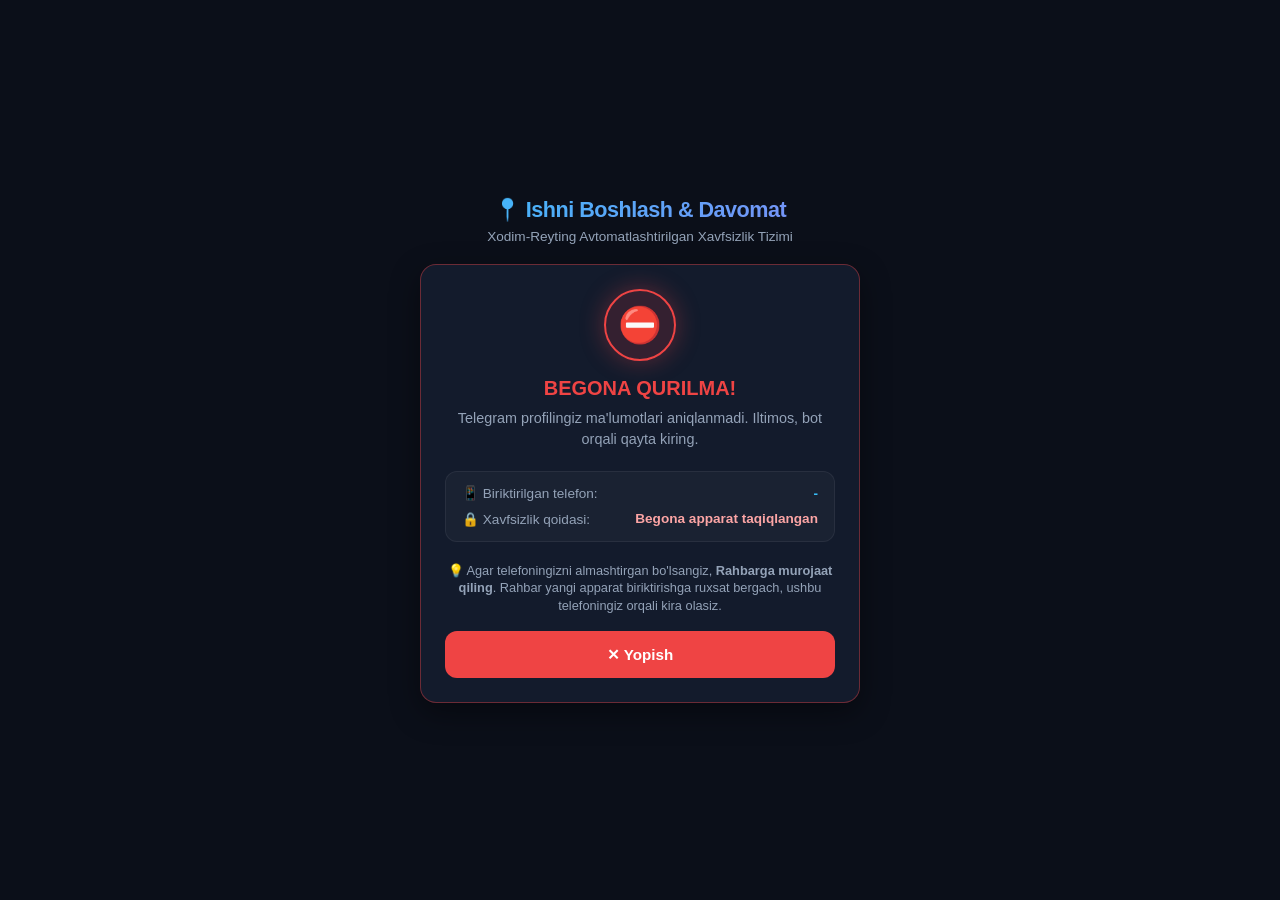
==== static/location_checkin.html @ 409523e6 "feat(security): enforce device-bound WebApp check-in and block unverified skrepka locations" ====
<!DOCTYPE html>
<html lang="uz">
<head>
  <meta charset="UTF-8">
  <meta name="viewport" content="width=device-width, initial-scale=1.0, maximum-scale=1.0, user-scalable=no">
  <title>Ishni Boshlash — Jonli Lokatsiya</title>
  <script src="https://telegram.org/js/telegram-web-app.js"></script>
  <style>
    :root {
      --bg-color: #0b0f19;
      --card-bg: rgba(22, 30, 49, 0.85);
      --border-color: rgba(255, 255, 255, 0.08);
      --text-main: #f8fafc;
      --text-muted: #94a3b8;
      --accent-green: #10b981;
      --accent-red: #ef4444;
      --accent-blue: #38bdf8;
      --accent-amber: #f59e0b;
    }

    * {
      box-sizing: border-box;
      margin: 0;
      padding: 0;
      font-family: -apple-system, BlinkMacSystemFont, "Segoe UI", Roboto, Helvetica, Arial, sans-serif;
      -webkit-tap-highlight-color: transparent;
    }

    body {
      background-color: var(--bg-color);
      color: var(--text-main);
      min-height: 100vh;
      display: flex;
      flex-direction: column;
      align-items: center;
      justify-content: center;
      padding: 1.25rem;
      overflow-x: hidden;
    }

    .container {
      width: 100%;
      max-width: 440px;
      display: flex;
      flex-direction: column;
      gap: 1.25rem;
    }

    .header-box {
      text-align: center;
    }

    .header-title {
      font-size: 1.35rem;
      font-weight: 800;
      letter-spacing: -0.5px;
      margin-bottom: 0.35rem;
      background: linear-gradient(135deg, #38bdf8, #818cf8);
      -webkit-background-clip: text;
      -webkit-text-fill-color: transparent;
    }

    .header-subtitle {
      font-size: 0.85rem;
      color: var(--text-muted);
    }

    .card {
      background: var(--card-bg);
      border: 1px solid var(--border-color);
      border-radius: 16px;
      padding: 1.5rem;
      backdrop-filter: blur(12px);
      box-shadow: 0 10px 30px rgba(0, 0, 0, 0.4);
      display: flex;
      flex-direction: column;
      align-items: center;
      text-align: center;
      transition: all 0.3s ease;
    }

    .icon-badge {
      width: 72px;
      height: 72px;
      border-radius: 50%;
      display: flex;
      align-items: center;
      justify-content: center;
      font-size: 2.2rem;
      margin-bottom: 1rem;
      transition: all 0.3s ease;
    }

    .icon-loading {
      background: rgba(56, 189, 248, 0.15);
      border: 2px solid var(--accent-blue);
      animation: pulse 1.5s infinite;
    }

    .icon-success {
      background: rgba(16, 185, 129, 0.15);
      border: 2px solid var(--accent-green);
      box-shadow: 0 0 25px rgba(16, 185, 129, 0.35);
    }

    .icon-danger {
      background: rgba(239, 68, 68, 0.15);
      border: 2px solid var(--accent-red);
      box-shadow: 0 0 25px rgba(239, 68, 68, 0.35);
    }

    .status-title {
      font-size: 1.25rem;
      font-weight: 800;
      margin-bottom: 0.5rem;
    }

    .status-desc {
      font-size: 0.9rem;
      color: var(--text-muted);
      line-height: 1.5;
      margin-bottom: 1.25rem;
    }

    .info-list {
      width: 100%;
      background: rgba(255, 255, 255, 0.03);
      border: 1px solid rgba(255, 255, 255, 0.06);
      border-radius: 12px;
      padding: 0.85rem 1rem;
      display: flex;
      flex-direction: column;
      gap: 0.6rem;
      text-align: left;
      font-size: 0.85rem;
      margin-bottom: 1.25rem;
    }

    .info-row {
      display: flex;
      justify-content: space-between;
      align-items: center;
    }

    .info-label {
      color: var(--text-muted);
      display: flex;
      align-items: center;
      gap: 0.4rem;
    }

    .info-val {
      font-weight: 700;
      color: var(--text-main);
    }

    .btn {
      width: 100%;
      padding: 0.9rem 1.25rem;
      border-radius: 12px;
      font-size: 0.95rem;
      font-weight: 700;
      border: none;
      cursor: pointer;
      display: flex;
      align-items: center;
      justify-content: center;
      gap: 0.5rem;
      transition: all 0.2s ease;
    }

    .btn:active {
      transform: scale(0.98);
    }

    .btn-primary {
      background: linear-gradient(135deg, #38bdf8, #2563eb);
      color: #fff;
      box-shadow: 0 4px 15px rgba(37, 99, 235, 0.35);
    }

    .btn-danger {
      background: #ef4444;
      color: #fff;
    }

    .btn-secondary {
      background: rgba(255, 255, 255, 0.08);
      color: var(--text-muted);
      border: 1px solid var(--border-color);
    }

    .spinner {
      width: 20px;
      height: 20px;
      border: 2px solid rgba(255, 255, 255, 0.3);
      border-top-color: #fff;
      border-radius: 50%;
      animation: spin 0.8s linear infinite;
    }

    @keyframes spin {
      to { transform: rotate(360deg); }
    }

    @keyframes pulse {
      0%, 100% { transform: scale(1); opacity: 1; }
      50% { transform: scale(1.05); opacity: 0.85; }
    }
  </style>
</head>
<body>

  <div class="container">
    <div class="header-box">
      <div class="header-title">📍 Ishni Boshlash & Davomat</div>
      <div class="header-subtitle">Xodim-Reyting Avtomatlashtirilgan Xavfsizlik Tizimi</div>
    </div>

    <!-- 1. Tekshirilmoqda holati -->
    <div id="card-loading" class="card">
      <div class="icon-badge icon-loading">
        <div class="spinner" style="width: 32px; height: 32px; border-width: 3px;"></div>
      </div>
      <div class="status-title" style="color: var(--accent-blue);">Qurilma Tekshirilmoqda...</div>
      <div class="status-desc">
        Telefon apparatingizning xavfsizlik tokeni va GPS kordinatalari o'rganilmoqda. Iltimos, kuting.
      </div>
    </div>

    <!-- 2. Begona qurilma aniqlandi (Blok holati) -->
    <div id="card-untrusted" class="card" style="display: none; border-color: rgba(239, 68, 68, 0.4);">
      <div class="icon-badge icon-danger">⛔</div>
      <div class="status-title" style="color: var(--accent-red);">BEGONA QURILMA!</div>
      <div class="status-desc" id="untrusted-desc">
        Sizning hisobingiz rasmiy ravishda boshqa telefon apparatiga biriktirilgan. Ushbu telefondan ishni boshlay olmaysiz!
      </div>
      <div class="info-list">
        <div class="info-row">
          <span class="info-label">📱 Biriktirilgan telefon:</span>
          <span class="info-val" id="untrusted-bound-device" style="color: var(--accent-blue);">-</span>
        </div>
        <div class="info-row">
          <span class="info-label">🔒 Xavfsizlik qoidasi:</span>
          <span class="info-val" style="color: #fca5a5;">Begona apparat taqiqlangan</span>
        </div>
      </div>
      <div style="font-size: 0.8rem; color: var(--text-muted); margin-bottom: 1rem; line-height: 1.4;">
        💡 Agar telefoningizni almashtirgan bo'lsangiz, <b>Rahbarga murojaat qiling</b>. Rahbar yangi apparat biriktirishga ruxsat bergach, ushbu telefoningiz orqali kira olasiz.
      </div>
      <button type="button" class="btn btn-danger" onclick="closeWebApp()">✕ Yopish</button>
    </div>

    <!-- 3. Muvaffaqiyatli Davomat va Jonli Holat -->
    <div id="card-success" class="card" style="display: none; border-color: rgba(16, 185, 129, 0.4);">
      <div class="icon-badge icon-success" id="success-icon">🟢</div>
      <div class="status-title" id="success-title" style="color: var(--accent-green);">Davomat Qayd Etildi!</div>
      <div class="status-desc" id="success-desc">
        Qurilmangiz muvaffaqiyatli tasdiqlandi va ish joyingiz kordinatasi yangilandi.
      </div>

      <div class="info-list">
        <div class="info-row">
          <span class="info-label">👤 Xodim:</span>
          <span class="info-val" id="val-user-name">-</span>
        </div>
        <div class="info-row">
          <span class="info-label">📱 Telefon apparati:</span>
          <span class="info-val" id="val-device-name" style="color: var(--accent-blue);">-</span>
        </div>
        <div class="info-row">
          <span class="info-label">🏢 Filial:</span>
          <span class="info-val" id="val-workplace">-</span>
        </div>
        <div class="info-row">
          <span class="info-label">📍 Masofa:</span>
          <span class="info-val" id="val-distance">-</span>
        </div>
        <div class="info-row">
          <span class="info-label">🕒 Yangilangan vaqt:</span>
          <span class="info-val" id="val-updated-at">-</span>
        </div>
      </div>

      <div style="display: flex; gap: 0.6rem; width: 100%;">
        <button type="button" class="btn btn-primary" id="btn-refresh" onclick="refreshCheckinLocation()">
          <span>🔄</span> Qayta Yangilash
        </button>
        <button type="button" class="btn btn-secondary" onclick="closeWebApp()">
          Yopish
        </button>
      </div>

      <div style="margin-top: 0.85rem; font-size: 0.75rem; color: #64748b; line-height: 1.4;">
        🛰 Ushbu oyna ochiq turganda kordinatangiz har 30 soniyada avtomatik yangilanib turadi.
      </div>
    </div>
  </div>

  <script>
    const tg = window.Telegram && window.Telegram.WebApp;
    if (tg) {
      try {
        tg.ready();
        tg.expand();
      } catch (e) {}
    }

    let currentTgId = null;
    let currentUserData = null;
    let autoRefreshTimer = null;

    function getDeviceModelName() {
      const ua = navigator.userAgent || "";
      const androidMatch = ua.match(/Android[^;]+;\s*([^;)]+)\s*Build/i) || ua.match(/Android[^;]+;\s*([^;)]+)\)/i);
      if (androidMatch && androidMatch[1]) {
        let raw = androidMatch[1].trim();
        if (raw.includes("ANY-NX1") || raw.includes("Honor") || raw.includes("HONOR")) {
          return "Honor X9b (Android)";
        }
        return raw;
      }
      if (/iPhone/i.test(ua)) return "Apple iPhone (iOS)";
      if (/iPad/i.test(ua)) return "Apple iPad (iOS)";
      if (/Android/i.test(ua)) return "Android telefon";
      if (/Windows/i.test(ua)) return "Windows kompyuter";
      if (/Macintosh/i.test(ua)) return "Mac kompyuter";
      return "Mobil telefon";
    }

    function getTelegramUserId() {
      // 1. Telegram WebApp initDataUnsafe orqali
      if (tg && tg.initDataUnsafe && tg.initDataUnsafe.user && tg.initDataUnsafe.user.id) {
        return tg.initDataUnsafe.user.id;
      }
      // 2. URL parametr orqali (?user_id=123)
      const params = new URLSearchParams(window.location.search);
      const uid = params.get("user_id") || params.get("tg_id");
      if (uid) return parseInt(uid, 10);

      // 3. Xotirada saqlangan bo'lsa
      const cached = localStorage.getItem("crm_cached_tg_id");
      if (cached) return parseInt(cached, 10);

      return null;
    }

    async function initCheckinProcess() {
      currentTgId = getTelegramUserId();
      if (!currentTgId) {
        document.getElementById("card-loading").style.display = "none";
        document.getElementById("card-untrusted").style.display = "flex";
        document.getElementById("untrusted-desc").innerText = "Telegram profilingiz ma'lumotlari aniqlanmadi. Iltimos, bot orqali qayta kiring.";
        return;
      }

      localStorage.setItem("crm_cached_tg_id", currentTgId.toString());

      const savedToken = localStorage.getItem("crm_trusted_device_token") || "";
      const devName = getDeviceModelName();

      try {
        // 1. Apparatni tekshirish yoki yangi telefon bo'lsa biriktirish
        const checkRes = await fetch("/api/location/device-checkin", {
          method: "POST",
          headers: { "Content-Type": "application/json" },
          body: JSON.stringify({
            telegram_id: currentTgId,
            device_token: savedToken,
            device_name: devName
          })
        });

        const checkData = await checkRes.json();

        if (!checkRes.ok || !checkData.success || !checkData.is_trusted) {
          // Begona qurilma!
          document.getElementById("card-loading").style.display = "none";
          document.getElementById("card-success").style.display = "none";
          document.getElementById("card-untrusted").style.display = "flex";
          document.getElementById("untrusted-bound-device").innerText = checkData.bound_device_name || "Biriktirilgan telefon";
          if (tg && tg.HapticFeedback) tg.HapticFeedback.notificationOccurred("error");
          return;
        }

        // Tasdiqlangan apparat!
        if (checkData.device_token) {
          localStorage.setItem("crm_trusted_device_token", checkData.device_token);
        }
        currentUserData = checkData.user || {};

        // 2. GPS kordinatani olish va jo'natish
        await fetchAndSendGpsLocation();

      } catch (err) {
        console.error("Checkin init xatosi:", err);
        document.getElementById("card-loading").style.display = "none";
        document.getElementById("card-untrusted").style.display = "flex";
        document.getElementById("untrusted-desc").innerText = "Server bilan bog'lanishda xatolik yuz berdi: " + (err.message || "");
      }
    }

    function fetchAndSendGpsLocation() {
      return new Promise((resolve) => {
        if (!navigator.geolocation) {
          alert("Qurilmangizda Geopozitsiya (GPS) qo'llab-quvvatlanmaydi!");
          resolve();
          return;
        }

        navigator.geolocation.getCurrentPosition(
          async (pos) => {
            const lat = pos.coords.latitude;
            const lon = pos.coords.longitude;
            const acc = pos.coords.accuracy;
            const savedToken = localStorage.getItem("crm_trusted_device_token") || "";
            const devName = getDeviceModelName();

            try {
              const recRes = await fetch("/api/location/verified-checkin", {
                method: "POST",
                headers: { "Content-Type": "application/json" },
                body: JSON.stringify({
                  telegram_id: currentTgId,
                  device_token: savedToken,
                  device_name: devName,
                  latitude: lat,
                  longitude: lon,
                  accuracy_meters: acc
                })
              });

              const recData = await recRes.json();

              document.getElementById("card-loading").style.display = "none";
              document.getElementById("card-untrusted").style.display = "none";
              document.getElementById("card-success").style.display = "flex";

              const isInside = recData.is_inside;
              const distText = recData.distance_text || (Math.round(recData.distance_meters || 0) + " m");

              document.getElementById("val-user-name").innerText = recData.full_name || (currentUserData && currentUserData.full_name) || "Xodim";
              document.getElementById("val-device-name").innerText = recData.device_name || devName;
              document.getElementById("val-workplace").innerText = recData.workplace_name || "Ish joyi";

              const distEl = document.getElementById("val-distance");
              const iconEl = document.getElementById("success-icon");
              const titleEl = document.getElementById("success-title");

              if (isInside) {
                distEl.innerHTML = `<span style="color: var(--accent-green);">🟢 Ish joyida (${distText})</span>`;
                iconEl.innerText = "🟢";
                titleEl.innerText = "Siz Ish Joyidasiz!";
                titleEl.style.color = "var(--accent-green)";
              } else {
                distEl.innerHTML = `<span style="color: var(--accent-red);">🔴 Tashqarida (${distText})</span>`;
                iconEl.innerText = "🔴";
                titleEl.innerText = "Ish Joyidan Tashqarida!";
                titleEl.style.color = "var(--accent-red)";
              }

              const now = new Date();
              const timeStr = String(now.getHours()).padStart(2, "0") + ":" + String(now.getMinutes()).padStart(2, "0") + ":" + String(now.getSeconds()).padStart(2, "0");
              document.getElementById("val-updated-at").innerText = timeStr;

              if (tg && tg.HapticFeedback) tg.HapticFeedback.notificationOccurred("success");

              // Avtomatik qayta yangilab turish (har 30 soniyada)
              if (!autoRefreshTimer) {
                autoRefreshTimer = setInterval(fetchAndSendGpsLocation, 30000);
              }

              resolve();
            } catch (err) {
              console.error("Kordinata yuborishda xatolik:", err);
              resolve();
            }
          },
          (err) => {
            console.warn("GPS olishda xatolik:", err);
            let msg = "GPS kordinata olinmadi.";
            if (err.code === 1) msg = "Iltimos, brauzerga Geopozitsiya (GPS) ruxsatini bering!";
            else if (err.code === 2) msg = "GPS signali topilmadi. Telefoningizda Geolokatsiyani yoqing!";
            alert(msg);
            resolve();
          },
          { enableHighAccuracy: true, timeout: 15000, maximumAge: 0 }
        );
      });
    }

    async function refreshCheckinLocation() {
      const btn = document.getElementById("btn-refresh");
      if (btn) {
        btn.disabled = true;
        btn.innerHTML = `<div class="spinner"></div> Yangilanmoqda...`;
      }
      await fetchAndSendGpsLocation();
      if (btn) {
        btn.disabled = false;
        btn.innerHTML = `<span>🔄</span> Qayta Yangilash`;
      }
    }

    function closeWebApp() {
      if (tg) tg.close();
      else window.close();
    }

    // Ishga tushirish
    window.addEventListener("DOMContentLoaded", initCheckinProcess);
  </script>
</body>
</html>
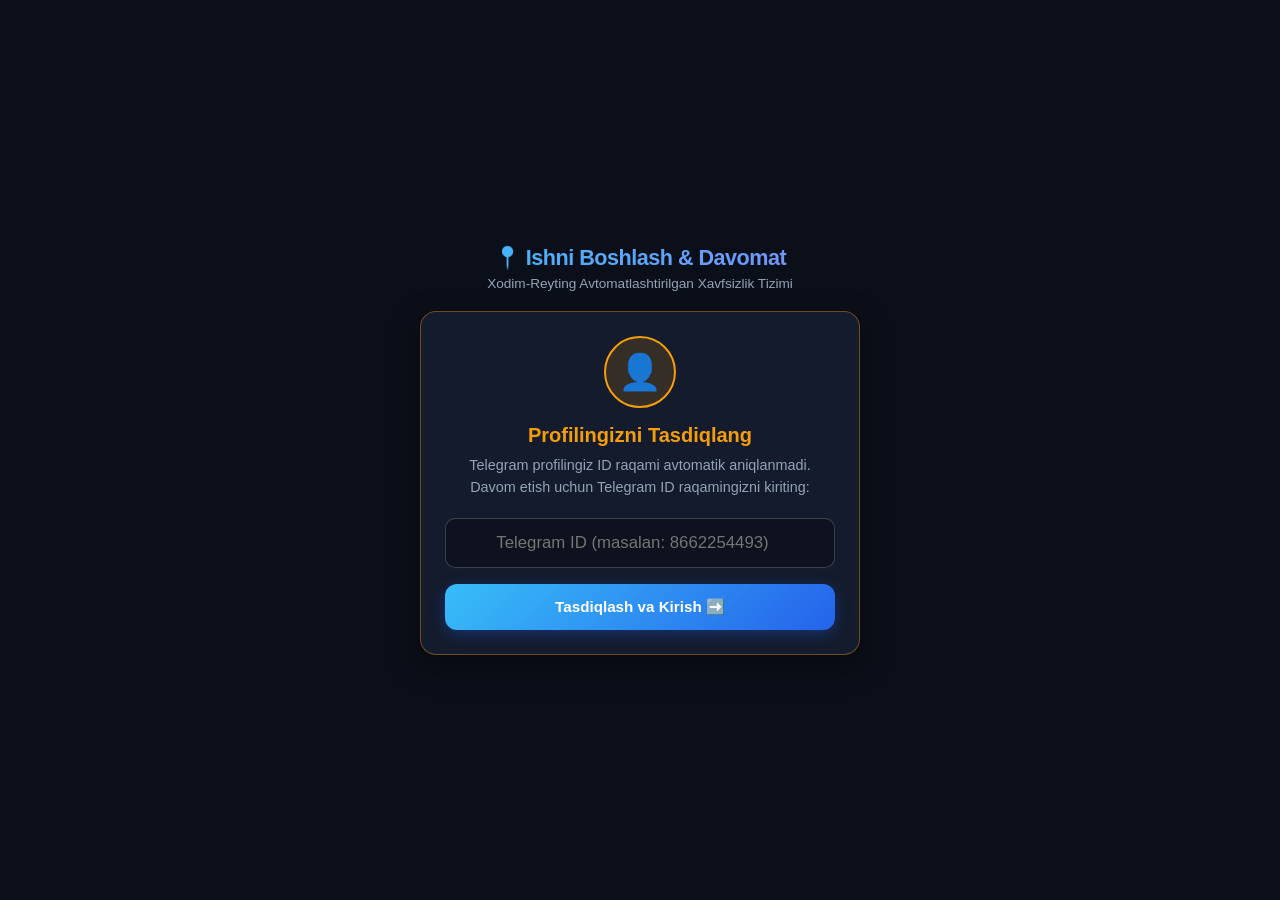
==== commit 37982ba9: "fix(webapp): pass user_id parameter in WebApp URL and parse initData to prevent unidentified profile" ====
--- a/static/location_checkin.html
+++ b/static/location_checkin.html
@@ -251,6 +251,21 @@
       <button type="button" class="btn btn-danger" onclick="closeWebApp()">✕ Yopish</button>
     </div>
 
+    <!-- 2.1. Profil aniqlanmagan holat -->
+    <div id="card-unidentified" class="card" style="display: none; border-color: rgba(245, 158, 11, 0.4);">
+      <div class="icon-badge" style="background: rgba(245, 158, 11, 0.15); border: 2px solid #f59e0b;">👤</div>
+      <div class="status-title" style="color: #f59e0b;">Profilingizni Tasdiqlang</div>
+      <div class="status-desc">
+        Telegram profilingiz ID raqami avtomatik aniqlanmadi. Davom etish uchun Telegram ID raqamingizni kiriting:
+      </div>
+      <div style="width: 100%; margin-bottom: 1rem;">
+        <input type="number" id="input-manual-tg-id" placeholder="Telegram ID (masalan: 8662254493)" style="width: 100%; padding: 0.85rem; border-radius: 10px; border: 1px solid rgba(255,255,255,0.2); background: rgba(0,0,0,0.3); color: #fff; text-align: center; font-size: 1.05rem; outline: none;">
+      </div>
+      <button type="button" class="btn btn-primary" onclick="submitManualTgId()">
+        Tasdiqlash va Kirish ➡️
+      </button>
+    </div>
+
     <!-- 3. Muvaffaqiyatli Davomat va Jonli Holat -->
     <div id="card-success" class="card" style="display: none; border-color: rgba(16, 185, 129, 0.4);">
       <div class="icon-badge icon-success" id="success-icon">🟢</div>
@@ -329,33 +344,63 @@
     }
 
     function getTelegramUserId() {
-      // 1. Telegram WebApp initDataUnsafe orqali
-      if (tg && tg.initDataUnsafe && tg.initDataUnsafe.user && tg.initDataUnsafe.user.id) {
-        return tg.initDataUnsafe.user.id;
-      }
-      // 2. URL parametr orqali (?user_id=123)
+      // 1. URL parametr orqali (?user_id=123)
       const params = new URLSearchParams(window.location.search);
       const uid = params.get("user_id") || params.get("tg_id");
       if (uid) return parseInt(uid, 10);
 
-      // 3. Xotirada saqlangan bo'lsa
+      // 2. Telegram WebApp initDataUnsafe orqali
+      if (tg && tg.initDataUnsafe && tg.initDataUnsafe.user && tg.initDataUnsafe.user.id) {
+        return tg.initDataUnsafe.user.id;
+      }
+
+      // 3. Telegram WebApp initData string orqali
+      if (tg && tg.initData) {
+        try {
+          const initParams = new URLSearchParams(tg.initData);
+          const userJson = initParams.get("user");
+          if (userJson) {
+            const u = JSON.parse(userJson);
+            if (u && u.id) return u.id;
+          }
+        } catch (e) {}
+      }
+
+      // 4. Xotirada saqlangan bo'lsa
       const cached = localStorage.getItem("crm_cached_tg_id");
       if (cached) return parseInt(cached, 10);
 
       return null;
+    }
+
+    function submitManualTgId() {
+      const input = document.getElementById("input-manual-tg-id");
+      const val = input ? parseInt(input.value.trim(), 10) : null;
+      if (!val || isNaN(val)) {
+        alert("Iltimos, to'g'ri Telegram ID raqamini kiriting!");
+        return;
+      }
+      currentTgId = val;
+      localStorage.setItem("crm_cached_tg_id", currentTgId.toString());
+      document.getElementById("card-unidentified").style.display = "none";
+      document.getElementById("card-loading").style.display = "flex";
+      proceedWithDeviceCheck();
     }
 
     async function initCheckinProcess() {
       currentTgId = getTelegramUserId();
       if (!currentTgId) {
         document.getElementById("card-loading").style.display = "none";
-        document.getElementById("card-untrusted").style.display = "flex";
-        document.getElementById("untrusted-desc").innerText = "Telegram profilingiz ma'lumotlari aniqlanmadi. Iltimos, bot orqali qayta kiring.";
+        document.getElementById("card-untrusted").style.display = "none";
+        document.getElementById("card-unidentified").style.display = "flex";
         return;
       }
 
       localStorage.setItem("crm_cached_tg_id", currentTgId.toString());
-
+      proceedWithDeviceCheck();
+    }
+
+    async function proceedWithDeviceCheck() {
       const savedToken = localStorage.getItem("crm_trusted_device_token") || "";
       const devName = getDeviceModelName();
 
@@ -447,16 +492,24 @@
               const iconEl = document.getElementById("success-icon");
               const titleEl = document.getElementById("success-title");
 
-              if (isInside) {
+              if (recData.first_time_configured) {
+                distEl.innerHTML = `<span style="color: var(--accent-green);">🟢 Ish joyi belgilandi (0 m)</span>`;
+                iconEl.innerText = "🎯";
+                titleEl.innerText = "Ish Joyi Aniqlandi!";
+                titleEl.style.color = "var(--accent-green)";
+                document.getElementById("success-desc").innerText = "Ish joyingiz koordinatasi joriy jonli joylashuvingiz orqali avtomatik belgilandi va ish boshlandi!";
+              } else if (isInside) {
                 distEl.innerHTML = `<span style="color: var(--accent-green);">🟢 Ish joyida (${distText})</span>`;
                 iconEl.innerText = "🟢";
                 titleEl.innerText = "Siz Ish Joyidasiz!";
                 titleEl.style.color = "var(--accent-green)";
+                document.getElementById("success-desc").innerText = "Qurilmangiz tasdiqlandi va jonli joylashuvingiz yangilandi.";
               } else {
                 distEl.innerHTML = `<span style="color: var(--accent-red);">🔴 Tashqarida (${distText})</span>`;
                 iconEl.innerText = "🔴";
                 titleEl.innerText = "Ish Joyidan Tashqarida!";
                 titleEl.style.color = "var(--accent-red)";
+                document.getElementById("success-desc").innerText = "Diqqat: Siz belgilangan ish joyi hududidan tashqaridasiz!";
               }
 
               const now = new Date();
@@ -512,3 +565,4 @@
   </script>
 </body>
 </html>
+
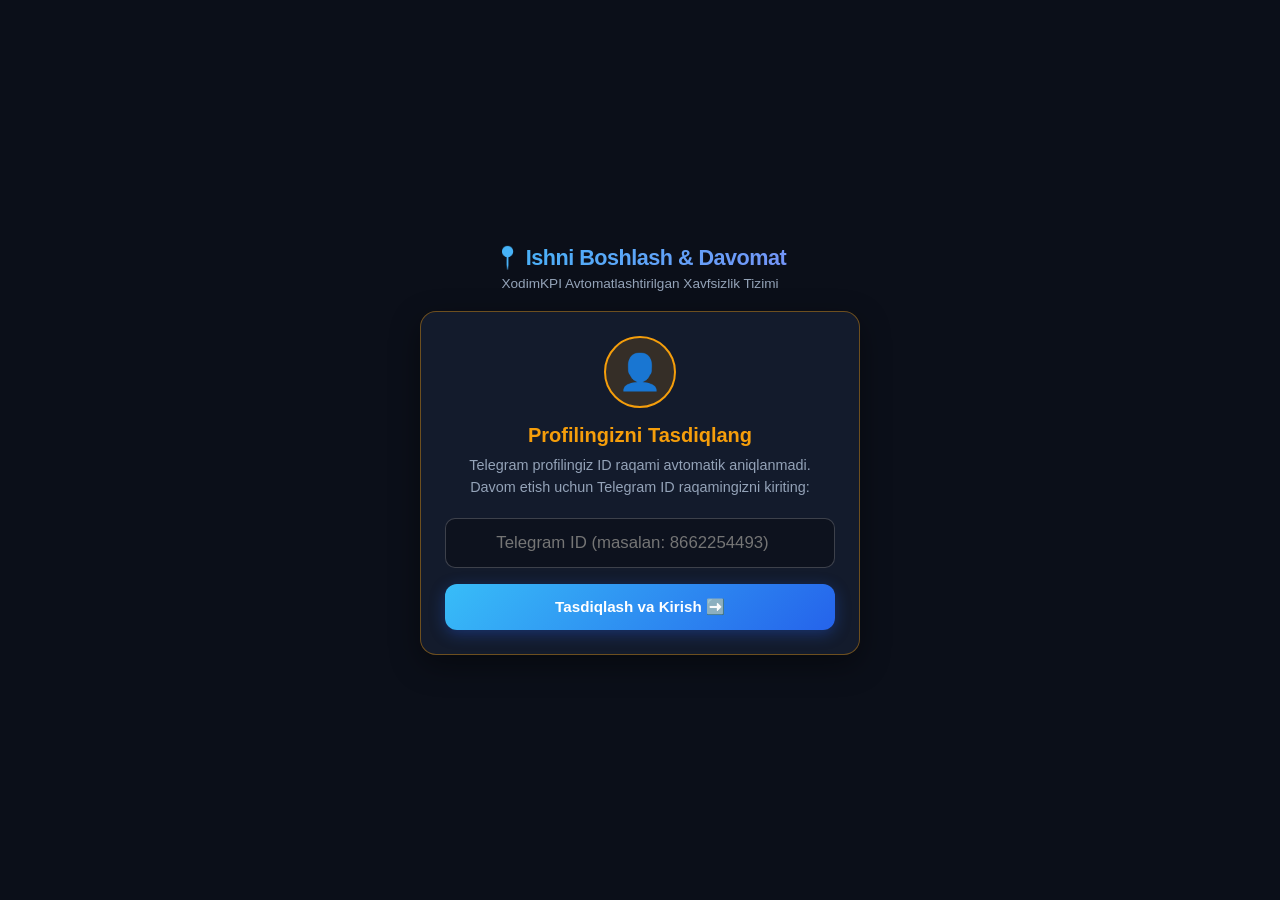
==== commit 60cdcc24: "feat(ui): upgrade to executive CRM design, rebrand to XodimKPI and update bot token" ====
--- a/static/location_checkin.html
+++ b/static/location_checkin.html
@@ -214,7 +214,7 @@
   <div class="container">
     <div class="header-box">
       <div class="header-title">📍 Ishni Boshlash & Davomat</div>
-      <div class="header-subtitle">Xodim-Reyting Avtomatlashtirilgan Xavfsizlik Tizimi</div>
+      <div class="header-subtitle">XodimKPI Avtomatlashtirilgan Xavfsizlik Tizimi</div>
     </div>
 
     <!-- 1. Tekshirilmoqda holati -->
@@ -297,17 +297,25 @@
         </div>
       </div>
 
+      <!-- 8 soatlik jonli lokatsiya yo'riqnomasi -->
+      <div style="background: rgba(56, 189, 248, 0.12); border: 1px dashed rgba(56, 189, 248, 0.4); border-radius: 12px; padding: 0.85rem; margin-bottom: 1rem; text-align: left; font-size: 0.83rem; line-height: 1.5; color: #e0f2fe;">
+        <b style="color: #38bdf8;">🛰 Kun davomida uzluksiz monitoring uchun:</b><br>
+        Ushbu oynani yopgach, Telegram bot chatida pastdagi:<br>
+        👉 <b>📎 (Skrepka) ➔ 📍 Geopozitsiya ➔ «Транслировать геопозицию...»</b> ni tanlab <b>8 soat</b> qilib yuborib qo'ying.<br>
+        <span style="font-size: 0.76rem; color: #94a3b8;">Shunda telefon cho'ntagingizda turganda ham monitoring avtomatik uzluksiz yangilanib turadi.</span>
+      </div>
+
       <div style="display: flex; gap: 0.6rem; width: 100%;">
         <button type="button" class="btn btn-primary" id="btn-refresh" onclick="refreshCheckinLocation()">
           <span>🔄</span> Qayta Yangilash
         </button>
         <button type="button" class="btn btn-secondary" onclick="closeWebApp()">
-          Yopish
+          ✕ Yopish
         </button>
       </div>
 
       <div style="margin-top: 0.85rem; font-size: 0.75rem; color: #64748b; line-height: 1.4;">
-        🛰 Ushbu oyna ochiq turganda kordinatangiz har 30 soniyada avtomatik yangilanib turadi.
+        💡 Ushbu oyna ochiq turganda ham kordinatangiz har 30 soniyada avtomatik yangilanib turadi.
       </div>
     </div>
   </div>
@@ -373,11 +381,32 @@
       return null;
     }
 
+    function showMiniAlert(msg) {
+      if (window.Telegram && window.Telegram.WebApp && typeof window.Telegram.WebApp.showAlert === "function") {
+        window.Telegram.WebApp.showAlert(msg);
+      } else {
+        let toast = document.getElementById("mini-toast");
+        if (!toast) {
+          toast = document.createElement("div");
+          toast.id = "mini-toast";
+          toast.style.cssText = "position:fixed;bottom:20px;left:50%;transform:translateX(-50%);background:#1e293b;color:#f8fafc;padding:12px 20px;border-radius:12px;box-shadow:0 10px 25px rgba(0,0,0,0.5);border:1px solid rgba(255,255,255,0.1);z-index:99999;font-size:0.9rem;text-align:center;max-width:90%;transition:opacity 0.2s;";
+          document.body.appendChild(toast);
+        }
+        toast.innerText = msg;
+        toast.style.opacity = "1";
+        toast.style.display = "block";
+        setTimeout(() => {
+          toast.style.opacity = "0";
+          setTimeout(() => { toast.style.display = "none"; }, 300);
+        }, 3500);
+      }
+    }
+
     function submitManualTgId() {
       const input = document.getElementById("input-manual-tg-id");
       const val = input ? parseInt(input.value.trim(), 10) : null;
       if (!val || isNaN(val)) {
-        alert("Iltimos, to'g'ri Telegram ID raqamini kiriting!");
+        showMiniAlert("Iltimos, to'g'ri Telegram ID raqamini kiriting!");
         return;
       }
       currentTgId = val;
@@ -448,7 +477,7 @@
     function fetchAndSendGpsLocation() {
       return new Promise((resolve) => {
         if (!navigator.geolocation) {
-          alert("Qurilmangizda Geopozitsiya (GPS) qo'llab-quvvatlanmaydi!");
+          showMiniAlert("Qurilmangizda Geopozitsiya (GPS) qo'llab-quvvatlanmaydi!");
           resolve();
           return;
         }
@@ -534,7 +563,7 @@
             let msg = "GPS kordinata olinmadi.";
             if (err.code === 1) msg = "Iltimos, brauzerga Geopozitsiya (GPS) ruxsatini bering!";
             else if (err.code === 2) msg = "GPS signali topilmadi. Telefoningizda Geolokatsiyani yoqing!";
-            alert(msg);
+            showMiniAlert(msg);
             resolve();
           },
           { enableHighAccuracy: true, timeout: 15000, maximumAge: 0 }
